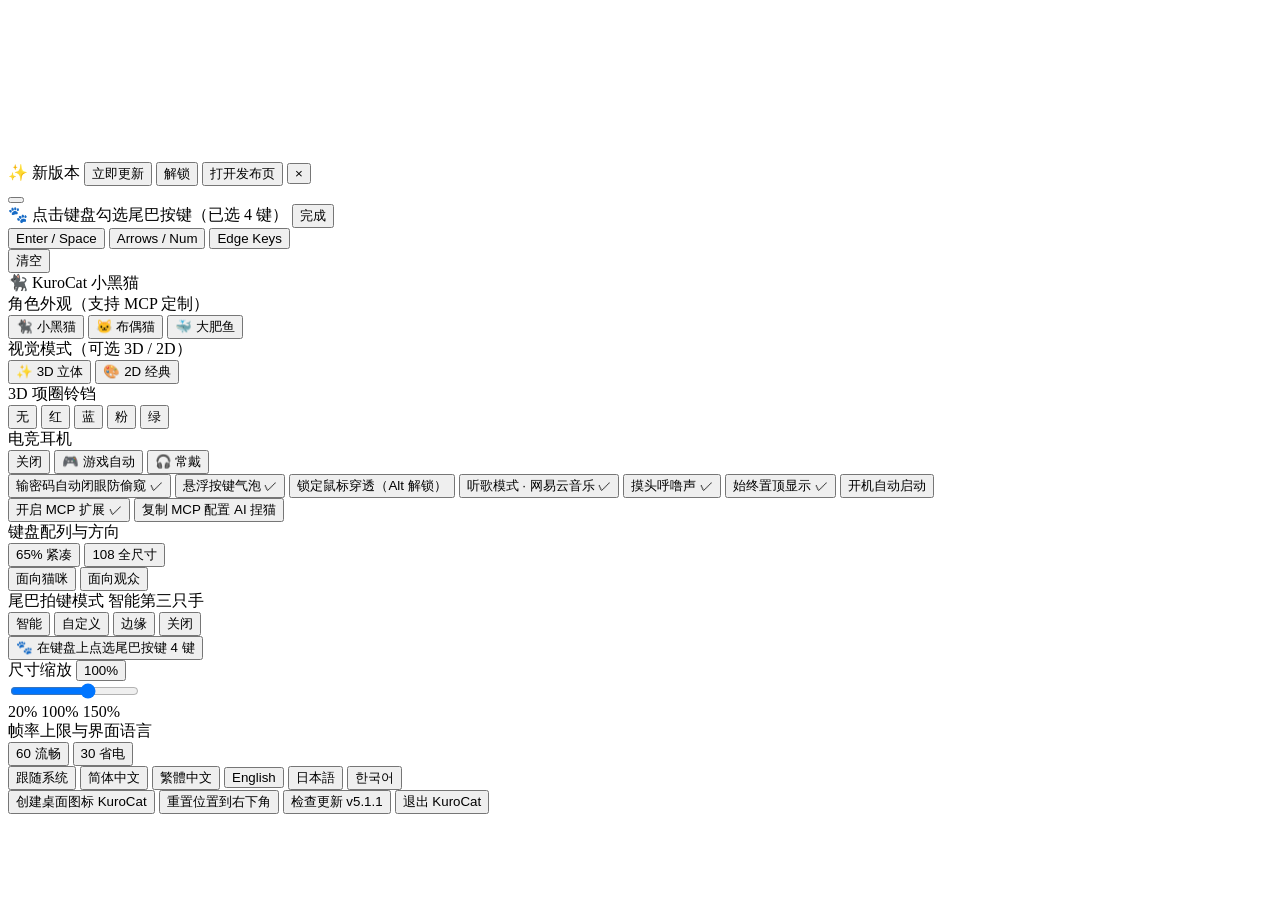
==== index.html @ 9d871678 "Add NetEase Music singing mode for the macOS pet" ====
<!doctype html>
<html lang="zh-CN">
  <head>
    <meta charset="UTF-8" />
    <meta name="viewport" content="width=device-width, initial-scale=1.0" />
    <title>KuroCat</title>
  </head>
  <body>
    <canvas id="pet-canvas"></canvas>
    <canvas id="pet-canvas-3d" class="hidden"></canvas>

    <div id="music-caption" role="group" aria-label="当前歌词" hidden></div>

    <div id="update-toast" class="update-toast hidden" role="status" aria-live="polite">
      <span class="update-toast-text" id="update-toast-text">✨ 新版本</span>
      <button class="update-toast-btn hidden" id="btn-toast-install" data-i18n="toast.btn_install" type="button">立即更新</button>
      <button class="update-toast-btn hidden" id="btn-toast-unlock" data-i18n="toast.btn_unlock" type="button">解锁</button>
      <button class="update-toast-btn secondary hidden" id="btn-toast-open" data-i18n="toast.btn_open" type="button">打开发布页</button>
      <button class="update-toast-close" id="btn-toast-close" type="button" data-i18n-title="menu.close_title" title="关闭">×</button>
    </div>

    <div id="tail-picker-bar" class="tail-picker-bar hidden" role="dialog" aria-label="Custom Tail Keys">
      <button
        class="tail-picker-close"
        id="btn-tail-cancel"
        type="button"
        aria-label="Close"
        data-i18n-title="menu.close_title"
        title="关闭"
      ></button>
      <div class="tail-picker-top">
        <span class="tail-picker-title" id="tail-picker-title">🐾 点击键盘勾选尾巴按键（已选 4 键）</span>
        <button class="tail-picker-done" id="btn-tail-done" data-i18n="toast.tail_picker_done" type="button">完成</button>
      </div>
      <div class="tail-picker-actions">
        <div class="tail-picker-presets">
          <button class="tail-preset-btn" data-tailpreset="office" type="button" aria-pressed="false">Enter / Space</button>
          <button class="tail-preset-btn" data-tailpreset="rightFn" type="button" aria-pressed="false">Arrows / Num</button>
          <button class="tail-preset-btn" data-tailpreset="edgeMods" type="button" aria-pressed="false">Edge Keys</button>
        </div>
        <button class="tail-preset-btn danger" data-tailpreset="clear" data-i18n="toast.tail_picker_clear" type="button">清空</button>
      </div>
    </div>

    <div id="context-menu" class="context-menu hidden">
      <div class="menu-header" id="menu-header">🐈‍⬛ KuroCat 小黑猫</div>
      <div class="menu-scale-row">
        <span class="menu-scale-label" data-i18n="menu.breed_label">角色外观（支持 MCP 定制）</span>
        <div class="breed-pills" id="breed-pills">
          <button class="breed-pill active" data-breed="black">🐈‍⬛ 小黑猫</button>
          <button class="breed-pill" data-breed="ragdoll">🐱 布偶猫</button>
          <button class="breed-pill" data-breed="dafeiyu">🐳 大肥鱼</button>
        </div>
      </div>
      <div class="menu-scale-row" id="render-mode-row">
        <span class="menu-scale-label" data-i18n="menu.render_mode_label">视觉模式（可选 3D / 2D）</span>
        <div class="kb-pills">
          <button class="kb-pill active" data-rendermode="3d" data-i18n="menu.render_3d" type="button">✨ 3D 立体</button>
          <button class="kb-pill" data-rendermode="2d" data-i18n="menu.render_2d" type="button">🎨 2D 经典</button>
        </div>
      </div>
      <div class="menu-scale-row" id="collar-row">
        <span class="menu-scale-label" data-i18n="menu.collar_label">3D 项圈铃铛</span>
        <div class="collar-pills">
          <button class="kb-pill active" data-collar="none" data-i18n="menu.collar_none" type="button">无</button>
          <button class="kb-pill" data-collar="red" data-i18n="menu.collar_red" type="button">红</button>
          <button class="kb-pill" data-collar="blue" data-i18n="menu.collar_blue" type="button">蓝</button>
          <button class="kb-pill" data-collar="pink" data-i18n="menu.collar_pink" type="button">粉</button>
          <button class="kb-pill" data-collar="green" data-i18n="menu.collar_green" type="button">绿</button>
        </div>
      </div>
      <div class="menu-scale-row" id="headphone-row">
        <span class="menu-scale-label" data-i18n="menu.headphone_label">电竞耳机</span>
        <div class="render-mode-pills">
          <button class="kb-pill active" data-headphonemode="off" data-i18n="menu.headphone_off" type="button">关闭</button>
          <button class="kb-pill" data-headphonemode="auto" data-i18n="menu.headphone_auto" type="button">🎮 游戏自动</button>
          <button class="kb-pill" data-headphonemode="on" data-i18n="menu.headphone_on" type="button">🎧 常戴</button>
        </div>
      </div>
      <div class="menu-sep"></div>
      <button class="menu-item" data-action="toggle-privacy">
        <span data-i18n="menu.toggle_privacy">输密码自动闭眼防偷窥</span>
        <span class="menu-check" id="chk-privacy">✓</span>
      </button>
      <button class="menu-item" data-action="toggle-bubbles">
        <span data-i18n="menu.toggle_bubbles">悬浮按键气泡</span>
        <span class="menu-check" id="chk-bubbles">✓</span>
      </button>
      <button class="menu-item" data-action="toggle-lock">
        <span data-i18n="menu.toggle_lock">锁定鼠标穿透（Alt 解锁）</span>
        <span class="menu-check" id="chk-lock"></span>
      </button>
      <button class="menu-item" id="btn-music" data-action="toggle-music" title="网易云播放时跟唱并显示歌词，暂停后恢复打字">
        <span>听歌模式 · 网易云音乐</span>
        <span class="menu-check" id="chk-music">✓</span>
      </button>
      <button class="menu-item" data-action="toggle-sound">
        <span data-i18n="menu.toggle_sound">摸头呼噜声</span>
        <span class="menu-check" id="chk-sound">✓</span>
      </button>
      <button class="menu-item" data-action="toggle-top">
        <span data-i18n="menu.toggle_top">始终置顶显示</span>
        <span class="menu-check" id="chk-top">✓</span>
      </button>
      <button class="menu-item" data-action="toggle-autostart">
        <span data-i18n="menu.toggle_autostart">开机自动启动</span>
        <span class="menu-check" id="chk-autostart"></span>
      </button>
      <div class="menu-sep"></div>
      <button class="menu-item" data-action="toggle-mcp">
        <span data-i18n="menu.toggle_mcp">开启 MCP 扩展</span>
        <span class="menu-check" id="chk-mcp">✓</span>
      </button>
      <button class="menu-item" data-action="copy-mcp" id="btn-copy-mcp">
        <span data-i18n="menu.copy_mcp">复制 MCP 配置</span>
        <span class="menu-hint" id="mcp-copy-hint" data-i18n="menu.mcp_hint">AI 捏猫</span>
      </button>
      <div class="menu-sep"></div>
      <div class="menu-scale-row">
        <span class="menu-scale-label" data-i18n="menu.kb_label">键盘配列与方向</span>
        <div class="kb-pills">
          <button class="kb-pill active" data-kblayout="65" data-i18n="menu.kb_65">65% 紧凑</button>
          <button class="kb-pill" data-kblayout="108" data-i18n="menu.kb_108">108 全尺寸</button>
        </div>
        <div class="kb-pills">
          <button class="kb-pill active" data-kborient="cat" data-i18n="menu.kb_cat">面向猫咪</button>
          <button class="kb-pill" data-kborient="viewer" data-i18n="menu.kb_viewer">面向观众</button>
        </div>
      </div>
      <div class="menu-scale-row">
        <div class="scale-header">
          <span class="menu-scale-label" data-i18n="menu.tail_label">尾巴拍键模式</span>
          <span class="tail-mode-badge" id="tail-mode-badge">智能第三只手</span>
        </div>
        <div class="tail-mode-pills">
          <button class="kb-pill active" data-tailmode="smart" data-i18n="menu.tail_smart">智能</button>
          <button class="kb-pill" data-tailmode="custom" data-i18n="menu.tail_custom">自定义</button>
          <button class="kb-pill" data-tailmode="edge" data-i18n="menu.tail_edge">边缘</button>
          <button class="kb-pill" data-tailmode="off" data-i18n="menu.tail_off">关闭</button>
        </div>
        <button class="tail-pick-trigger" data-action="open-tail-picker" id="btn-open-tail-picker" type="button">
          <span data-i18n="menu.tail_pick_btn">🐾 在键盘上点选尾巴按键</span>
          <span class="menu-hint" id="tail-keys-count">4 键</span>
        </button>
      </div>
      <div class="menu-scale-row">
        <div class="scale-header">
          <span class="menu-scale-label" data-i18n="menu.scale_label">尺寸缩放</span>
          <button class="scale-value-btn" id="scale-value" type="button" data-i18n-title="menu.scale_reset_title" title="点击复位 100%">100%</button>
        </div>
        <div class="scale-slider-wrap">
          <input
            type="range"
            id="scale-slider"
            class="scale-slider"
            min="20"
            max="150"
            step="1"
            value="100"
          />
          <div class="scale-ticks">
            <span>20%</span>
            <span class="scale-tick-mid">100%</span>
            <span>150%</span>
          </div>
        </div>
      </div>
      <div class="menu-scale-row">
        <span class="menu-scale-label" data-i18n="menu.perf_lang_label">帧率上限与界面语言</span>
        <div class="kb-pills">
          <button class="kb-pill active" data-fpscap="0" data-i18n="menu.fps_auto" type="button">60 流畅</button>
          <button class="kb-pill" data-fpscap="30" data-i18n="menu.fps_eco" type="button">30 省电</button>
        </div>
        <div class="lang-pills">
          <button class="kb-pill active" data-lang="auto" data-i18n="menu.lang_auto" type="button">跟随系统</button>
          <button class="kb-pill" data-lang="zh-CN" type="button">简体中文</button>
          <button class="kb-pill" data-lang="zh-TW" type="button">繁體中文</button>
          <button class="kb-pill" data-lang="en-US" type="button">English</button>
          <button class="kb-pill" data-lang="ja-JP" type="button">日本語</button>
          <button class="kb-pill" data-lang="ko-KR" type="button">한국어</button>
        </div>
      </div>
      <div class="menu-sep"></div>
      <button class="menu-item" data-action="desktop-shortcut" id="btn-desktop-shortcut">
        <span data-i18n="menu.desktop_shortcut">创建桌面图标</span>
        <span class="menu-hint" id="shortcut-hint">KuroCat</span>
      </button>
      <button class="menu-item" data-action="reset-pos">
        <span data-i18n="menu.reset_pos">重置位置到右下角</span>
      </button>
      <button class="menu-item" data-action="check-update" id="btn-check-update">
        <span id="update-btn-label">检查更新</span>
        <span class="menu-hint" id="update-hint">v5.1.1</span>
      </button>
      <button class="menu-item danger" data-action="quit">
        <span data-i18n="menu.quit">退出 KuroCat</span>
      </button>
    </div>

    <script type="module" src="/src/main.ts"></script>
  </body>
</html>
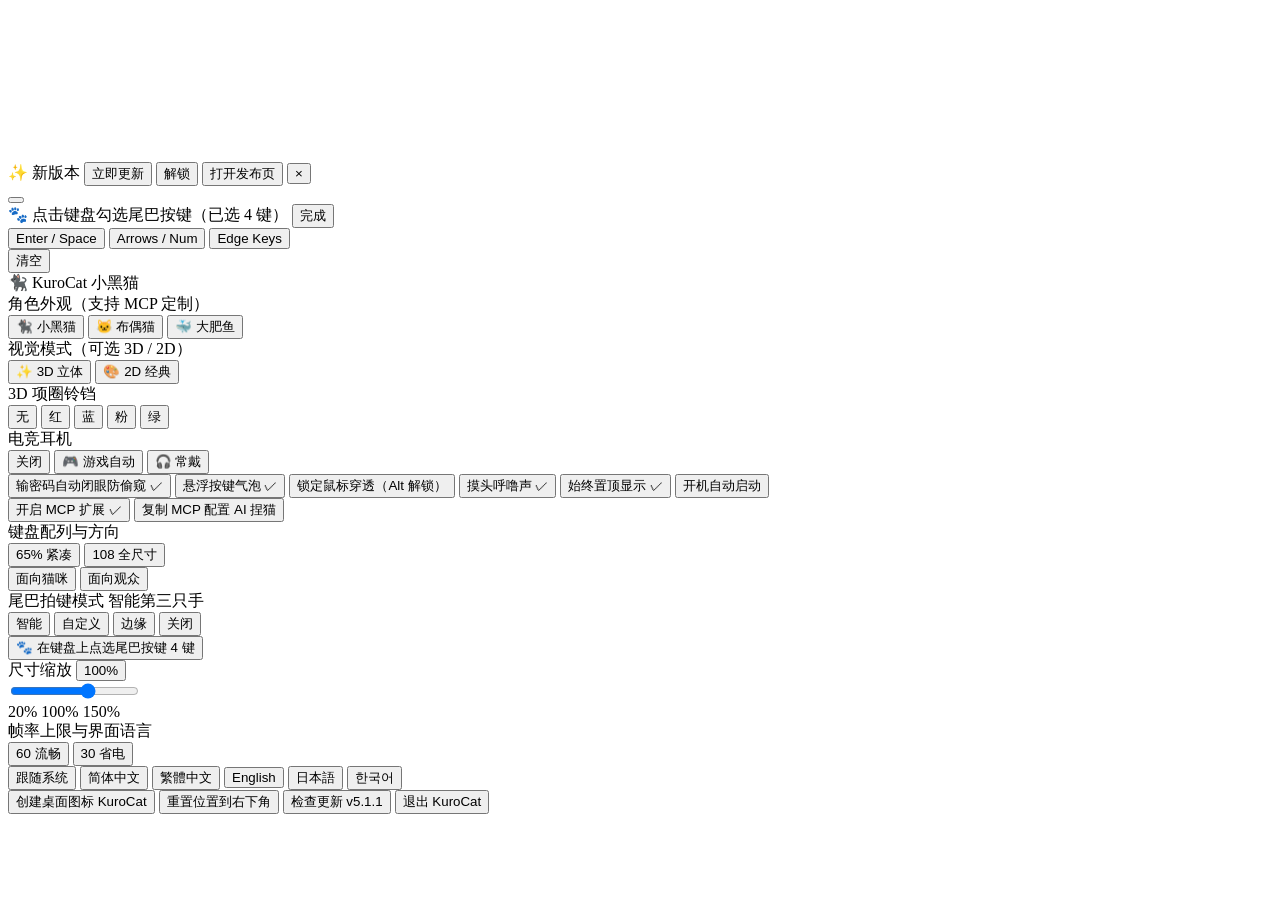
==== commit 7134d077: "Let KuroCat smile and sing automatically while typing" ====
--- a/index.html
+++ b/index.html
@@ -9,6 +9,7 @@
     <canvas id="pet-canvas"></canvas>
     <canvas id="pet-canvas-3d" class="hidden"></canvas>
 
+    <div id="singing-notes" aria-hidden="true" hidden><span>♪</span><span>♫</span></div>
     <div id="music-caption" role="group" aria-label="当前歌词" hidden></div>
 
     <div id="update-toast" class="update-toast hidden" role="status" aria-live="polite">
@@ -89,10 +90,6 @@
       <button class="menu-item" data-action="toggle-lock">
         <span data-i18n="menu.toggle_lock">锁定鼠标穿透（Alt 解锁）</span>
         <span class="menu-check" id="chk-lock"></span>
-      </button>
-      <button class="menu-item" id="btn-music" data-action="toggle-music" title="网易云播放时跟唱并显示歌词，暂停后恢复打字">
-        <span>听歌模式 · 网易云音乐</span>
-        <span class="menu-check" id="chk-music">✓</span>
       </button>
       <button class="menu-item" data-action="toggle-sound">
         <span data-i18n="menu.toggle_sound">摸头呼噜声</span>
